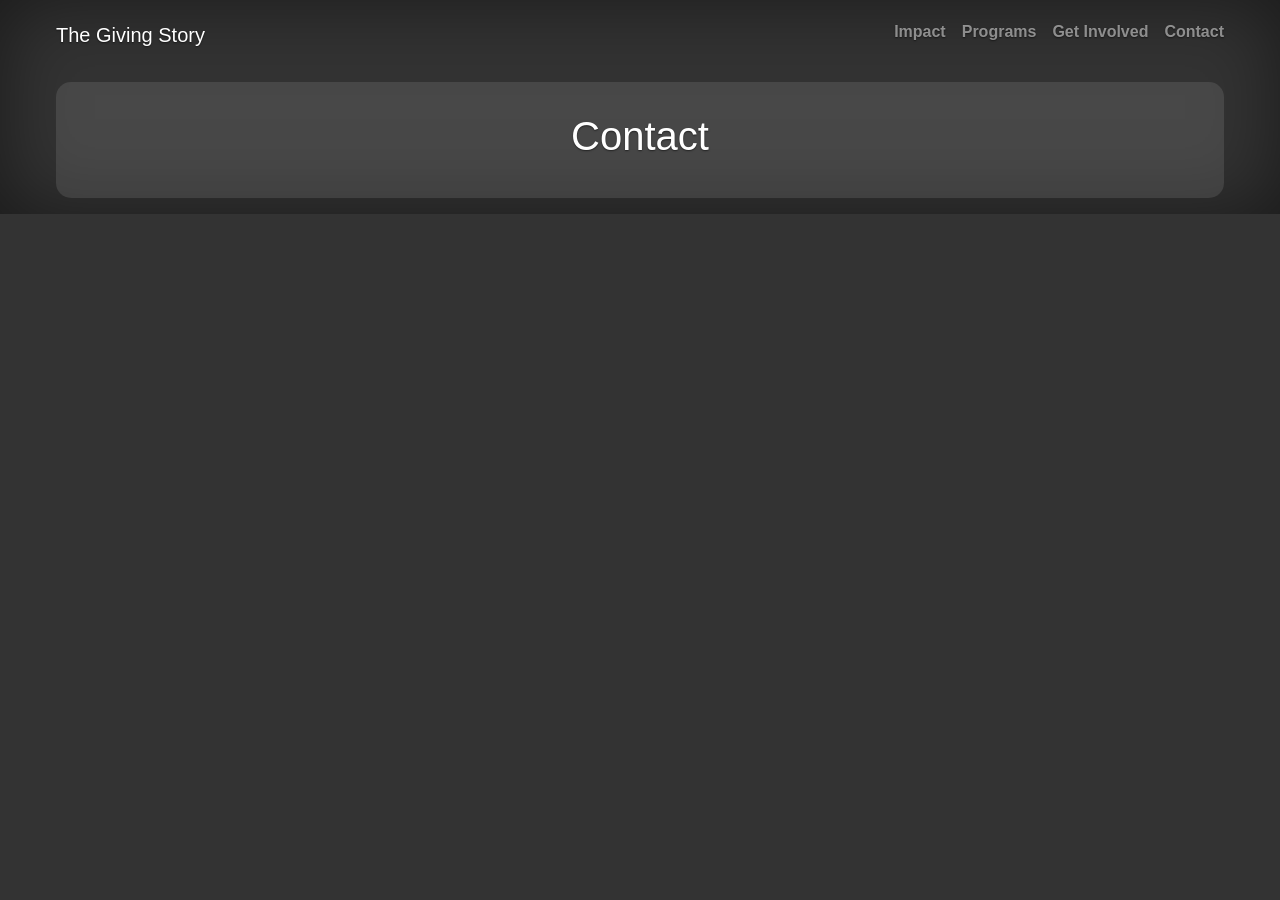
==== Contact.html @ 28c7bc94 "Add files via upload" ====
<!DOCTYPE html>
<html lang="en">
<head>
  <title>The Giving Story</title>
  <meta charset="utf-8">
  <meta name="viewport" content="width=device-width, initial-scale=1">
  <link rel="stylesheet" href="https://cdn.jsdelivr.net/npm/bootstrap@4.6.2/dist/css/bootstrap.min.css">
  <script src="https://cdn.jsdelivr.net/npm/jquery@3.7.1/dist/jquery.slim.min.js"></script>
  <script src="https://cdn.jsdelivr.net/npm/popper.js@1.16.1/dist/umd/popper.min.js"></script>
  <script src="https://cdn.jsdelivr.net/npm/bootstrap@4.6.2/dist/js/bootstrap.bundle.min.js"></script>
  <script>
  fetch("Navbar.html")
    .then(response => response.text())
    .then(data => {
      document.getElementById("navbar").innerHTML = data;
    });
</script>
  <style>
       .carousel-inner img {
            width: 100%;
            height: 500px;
            object-fit: cover;
            }
  </style>
<meta name="theme-color" content="#563d7c">

    <style>
      .bd-placeholder-img {
        font-size: 1.125rem;
        text-anchor: middle;
        -webkit-user-select: none;
        -moz-user-select: none;
        -ms-user-select: none;
        user-select: none;
      }

      @media (min-width: 768px) {
        .bd-placeholder-img-lg {
          font-size: 3.5rem;
        }
      }
    </style>

    
    <!-- Custom styles for this template -->
    <link href="style.css" rel="stylesheet">
  </head>
  <body class="text-center">
    
<div class="cover-container d-flex w-100 p-3 mx-auto flex-column">

<div id="navbar"></div>
<div class="section-card">
        
            <h1>Contact</h1>
        </div>
    </div>
</body>
</html>
---- style.css ----
/*
 * Globals
 */

/* Links */
a,
a:focus,
a:hover {
  color: #fff;
}

/* Custom default button */
.btn-secondary,
.btn-secondary:hover,
.btn-secondary:focus {
  color: #333;
  text-shadow: none; /* Prevent inheritance from `body` */
  background-color: #fff;
  border: .05rem solid #fff;
}


/*
 * Base structure
 */

html,
body {
  min-height: 100%;
  background-color: #333;
}

body {
  display: -ms-flexbox;
  display: flex;
  color: #fff;
  text-shadow: 0 .05rem .1rem rgba(0, 0, 0, .5);
  box-shadow: inset 0 0 5rem rgba(0, 0, 0, .5);
}

.cover-container {
  max-width: 1200px;
}


/*
 * Header
 */
.masthead {
  margin-bottom: 2rem;
}

.masthead-brand {
  margin-bottom: 0;
}

.nav-masthead .nav-link {
  padding: .25rem 0;
  font-weight: 700;
  color: rgba(255, 255, 255, .5);
  background-color: transparent;
  border-bottom: .25rem solid transparent;
}

.nav-masthead .nav-link:hover,
.nav-masthead .nav-link:focus {
  border-bottom-color: rgba(255, 255, 255, .25);
}

.nav-masthead .nav-link + .nav-link {
  margin-left: 1rem;
}

.nav-masthead .active {
  color: #fff;
  border-bottom-color: #fff;
}

@media (min-width: 48em) {
  .masthead-brand {
    float: left;
  }
  .nav-masthead {
    float: right;
  }
}


/*
 * Cover
 */
.cover {
  padding: 0 1.5rem;
}
.cover .btn-lg {
  padding: .75rem 1.25rem;
  font-weight: 700;
}


/*
 * Footer
 */
.mastfoot {
  color: rgba(255, 255, 255, .5);
}

    

    .carousel-inner img {
      width: 100%;
      height: 500px;
      object-fit: cover;
      border-radius: 15px;
    }

    .section-card {
      background: rgba(255, 255, 255, 0.1);
      border-radius: 15px;
      padding: 30px;
      margin-top: 30px;
    }

    .section-card a {
      color: #ffc107;
    }

    .btn-custom {
      background-color: white;
      color: #333;
      font-weight: bold;
    }

    footer {
      margin-top: 40px;
      color: rgba(255,255,255,.7);
    }
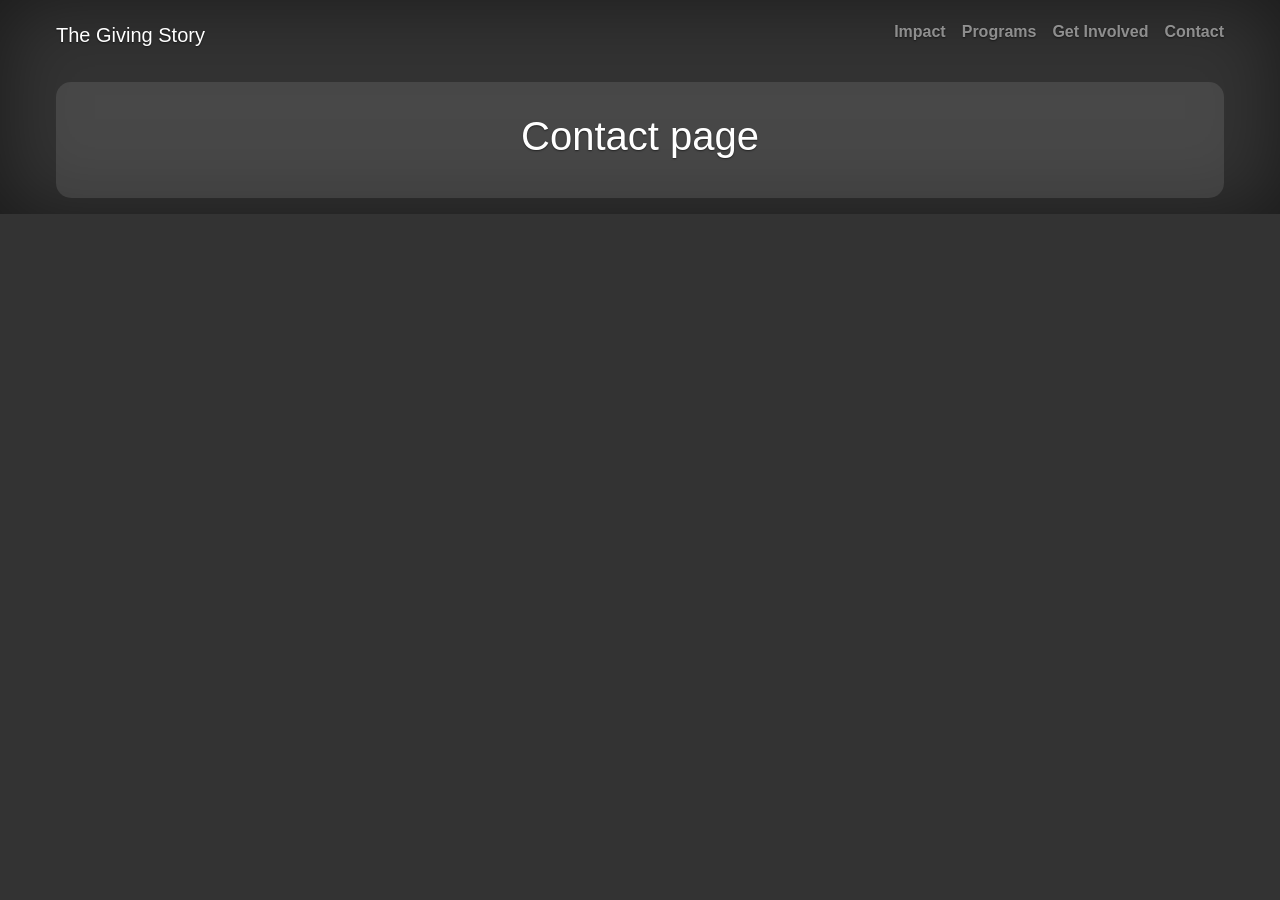
==== commit 0179919e: "Add files via upload" ====
--- a/Contact.html
+++ b/Contact.html
@@ -1,59 +1,58 @@
-<!DOCTYPE html>
-<html lang="en">
-<head>
-  <title>The Giving Story</title>
-  <meta charset="utf-8">
-  <meta name="viewport" content="width=device-width, initial-scale=1">
-  <link rel="stylesheet" href="https://cdn.jsdelivr.net/npm/bootstrap@4.6.2/dist/css/bootstrap.min.css">
-  <script src="https://cdn.jsdelivr.net/npm/jquery@3.7.1/dist/jquery.slim.min.js"></script>
-  <script src="https://cdn.jsdelivr.net/npm/popper.js@1.16.1/dist/umd/popper.min.js"></script>
-  <script src="https://cdn.jsdelivr.net/npm/bootstrap@4.6.2/dist/js/bootstrap.bundle.min.js"></script>
-  <script>
-  fetch("Navbar.html")
-    .then(response => response.text())
-    .then(data => {
-      document.getElementById("navbar").innerHTML = data;
-    });
-</script>
-  <style>
-       .carousel-inner img {
-            width: 100%;
-            height: 500px;
-            object-fit: cover;
-            }
-  </style>
-<meta name="theme-color" content="#563d7c">
-
-    <style>
-      .bd-placeholder-img {
-        font-size: 1.125rem;
-        text-anchor: middle;
-        -webkit-user-select: none;
-        -moz-user-select: none;
-        -ms-user-select: none;
-        user-select: none;
-      }
-
-      @media (min-width: 768px) {
-        .bd-placeholder-img-lg {
-          font-size: 3.5rem;
-        }
-      }
-    </style>
-
-    
-    <!-- Custom styles for this template -->
-    <link href="style.css" rel="stylesheet">
-  </head>
-  <body class="text-center">
-    
-<div class="cover-container d-flex w-100 p-3 mx-auto flex-column">
-
-<div id="navbar"></div>
-<div class="section-card">
-        
-            <h1>Contact</h1>
-        </div>
-    </div>
-</body>
+<!DOCTYPE html>
+<html lang="en">
+<head>
+  <title>The Giving Story</title>
+  <meta charset="utf-8">
+  <meta name="viewport" content="width=device-width, initial-scale=1">
+  <link rel="stylesheet" href="https://cdn.jsdelivr.net/npm/bootstrap@4.6.2/dist/css/bootstrap.min.css">
+  <script src="https://cdn.jsdelivr.net/npm/jquery@3.7.1/dist/jquery.slim.min.js"></script>
+  <script src="https://cdn.jsdelivr.net/npm/popper.js@1.16.1/dist/umd/popper.min.js"></script>
+  <script src="https://cdn.jsdelivr.net/npm/bootstrap@4.6.2/dist/js/bootstrap.bundle.min.js"></script>
+  <script>
+  fetch("Navbar.html")
+    .then(response => response.text())
+    .then(data => {
+      document.getElementById("navbar").innerHTML = data;
+    });
+</script>
+  <style>
+       .carousel-inner img {
+            width: 100%;
+            height: 500px;
+            object-fit: cover;
+            }
+  </style>
+<meta name="theme-color" content="#563d7c">
+
+    <style>
+      .bd-placeholder-img {
+        font-size: 1.125rem;
+        text-anchor: middle;
+        -webkit-user-select: none;
+        -moz-user-select: none;
+        -ms-user-select: none;
+        user-select: none;
+      }
+
+      @media (min-width: 768px) {
+        .bd-placeholder-img-lg {
+          font-size: 3.5rem;
+        }
+      }
+    </style>
+
+    
+    <!-- Custom styles for this template -->
+    <link href="style.css" rel="stylesheet">
+  </head>
+  <body class="text-center">
+    
+    <div class="cover-container d-flex w-100 p-3 mx-auto flex-column">
+
+        <div id="navbar"></div>
+        <div class="section-card">
+            <h1>Contact page</h1>
+        </div>
+    </div>
+  </Body>
 </html>
--- a/style.css
+++ b/style.css
@@ -1,137 +1,159 @@
-/*
- * Globals
- */
-
-/* Links */
-a,
-a:focus,
-a:hover {
-  color: #fff;
-}
-
-/* Custom default button */
-.btn-secondary,
-.btn-secondary:hover,
-.btn-secondary:focus {
-  color: #333;
-  text-shadow: none; /* Prevent inheritance from `body` */
-  background-color: #fff;
-  border: .05rem solid #fff;
-}
-
-
-/*
- * Base structure
- */
-
-html,
-body {
-  min-height: 100%;
-  background-color: #333;
-}
-
-body {
-  display: -ms-flexbox;
-  display: flex;
-  color: #fff;
-  text-shadow: 0 .05rem .1rem rgba(0, 0, 0, .5);
-  box-shadow: inset 0 0 5rem rgba(0, 0, 0, .5);
-}
-
-.cover-container {
-  max-width: 1200px;
-}
-
-
-/*
- * Header
- */
-.masthead {
-  margin-bottom: 2rem;
-}
-
-.masthead-brand {
-  margin-bottom: 0;
-}
-
-.nav-masthead .nav-link {
-  padding: .25rem 0;
-  font-weight: 700;
-  color: rgba(255, 255, 255, .5);
-  background-color: transparent;
-  border-bottom: .25rem solid transparent;
-}
-
-.nav-masthead .nav-link:hover,
-.nav-masthead .nav-link:focus {
-  border-bottom-color: rgba(255, 255, 255, .25);
-}
-
-.nav-masthead .nav-link + .nav-link {
-  margin-left: 1rem;
-}
-
-.nav-masthead .active {
-  color: #fff;
-  border-bottom-color: #fff;
-}
-
-@media (min-width: 48em) {
-  .masthead-brand {
-    float: left;
-  }
-  .nav-masthead {
-    float: right;
-  }
-}
-
-
-/*
- * Cover
- */
-.cover {
-  padding: 0 1.5rem;
-}
-.cover .btn-lg {
-  padding: .75rem 1.25rem;
-  font-weight: 700;
-}
-
-
-/*
- * Footer
- */
-.mastfoot {
-  color: rgba(255, 255, 255, .5);
-}
-
-    
-
-    .carousel-inner img {
-      width: 100%;
-      height: 500px;
-      object-fit: cover;
-      border-radius: 15px;
-    }
-
-    .section-card {
-      background: rgba(255, 255, 255, 0.1);
-      border-radius: 15px;
-      padding: 30px;
-      margin-top: 30px;
-    }
-
-    .section-card a {
-      color: #ffc107;
-    }
-
-    .btn-custom {
-      background-color: white;
-      color: #333;
-      font-weight: bold;
-    }
-
-    footer {
-      margin-top: 40px;
-      color: rgba(255,255,255,.7);
-    }+/*
+ * Globals
+ */
+
+/* Links */
+a,
+a:focus,
+a:hover {
+  color: #fff;
+}
+
+/* Custom default button */
+.btn-secondary,
+.btn-secondary:hover,
+.btn-secondary:focus {
+  color: #333;
+  text-shadow: none; /* Prevent inheritance from `body` */
+  background-color: #fff;
+  border: .05rem solid #fff;
+}
+
+
+/*
+ * Base structure
+ */
+
+html,
+body {
+  min-height: 100%;
+  background-color: #333;
+}
+
+body {
+  display: -ms-flexbox;
+  display: flex;
+  color: #fff;
+  text-shadow: 0 .05rem .1rem rgba(0, 0, 0, .5);
+  box-shadow: inset 0 0 5rem rgba(0, 0, 0, .5);
+}
+
+.cover-container {
+  max-width: 1200px;
+}
+
+
+/*
+ * Header
+ */
+.masthead {
+  margin-bottom: 2rem;
+}
+
+.masthead-brand {
+  margin-bottom: 0;
+}
+
+.nav-masthead .nav-link {
+  padding: .25rem 0;
+  font-weight: 700;
+  color: rgba(255, 255, 255, .5);
+  background-color: transparent;
+  border-bottom: .25rem solid transparent;
+}
+
+.nav-masthead .nav-link:hover,
+.nav-masthead .nav-link:focus {
+  border-bottom-color: rgba(255, 255, 255, .25);
+}
+
+.nav-masthead .nav-link + .nav-link {
+  margin-left: 1rem;
+}
+
+.nav-masthead .active {
+  color: #fff;
+  border-bottom-color: #fff;
+}
+
+@media (min-width: 48em) {
+  .masthead-brand {
+    float: left;
+  }
+  .nav-masthead {
+    float: right;
+  }
+}
+
+
+/*
+ * Cover
+ */
+.cover {
+  padding: 0 1.5rem;
+}
+.cover .btn-lg {
+  padding: .75rem 1.25rem;
+  font-weight: 700;
+}
+
+
+/*
+ * Footer
+ */
+.mastfoot {
+  color: rgba(255, 255, 255, .5);
+}
+
+    
+
+    .carousel-inner img {
+      width: 100%;
+      height: 500px;
+      object-fit: cover;
+      border-radius: 15px;
+    }
+
+    .section-card {
+      background: rgba(255, 255, 255, 0.1);
+      border-radius: 15px;
+      padding: 30px;
+      margin-top: 30px;
+    }
+
+    .section-card a {
+      color: #ffc107;
+    }
+
+    .btn-custom {
+      background-color: white;
+      color: #333;
+      font-weight: bold;
+    }
+
+    footer {
+      margin-top: 40px;
+      color: rgba(255,255,255,.7);
+    }
+
+    .impact-hero {
+  text-align: center;
+  padding: 40px 20px;
+}
+
+.impact-hero .hero-content {
+  max-width: 1100px;
+  margin: 0 auto;
+}
+
+.impact-hero ul {
+  display: inline-block;
+  text-align: left;
+  margin: 20px auto;
+  padding-left: 25px;
+}
+
+.impact-hero li {
+  margin-bottom: 8px;
+  line-height: 1.5;
+}
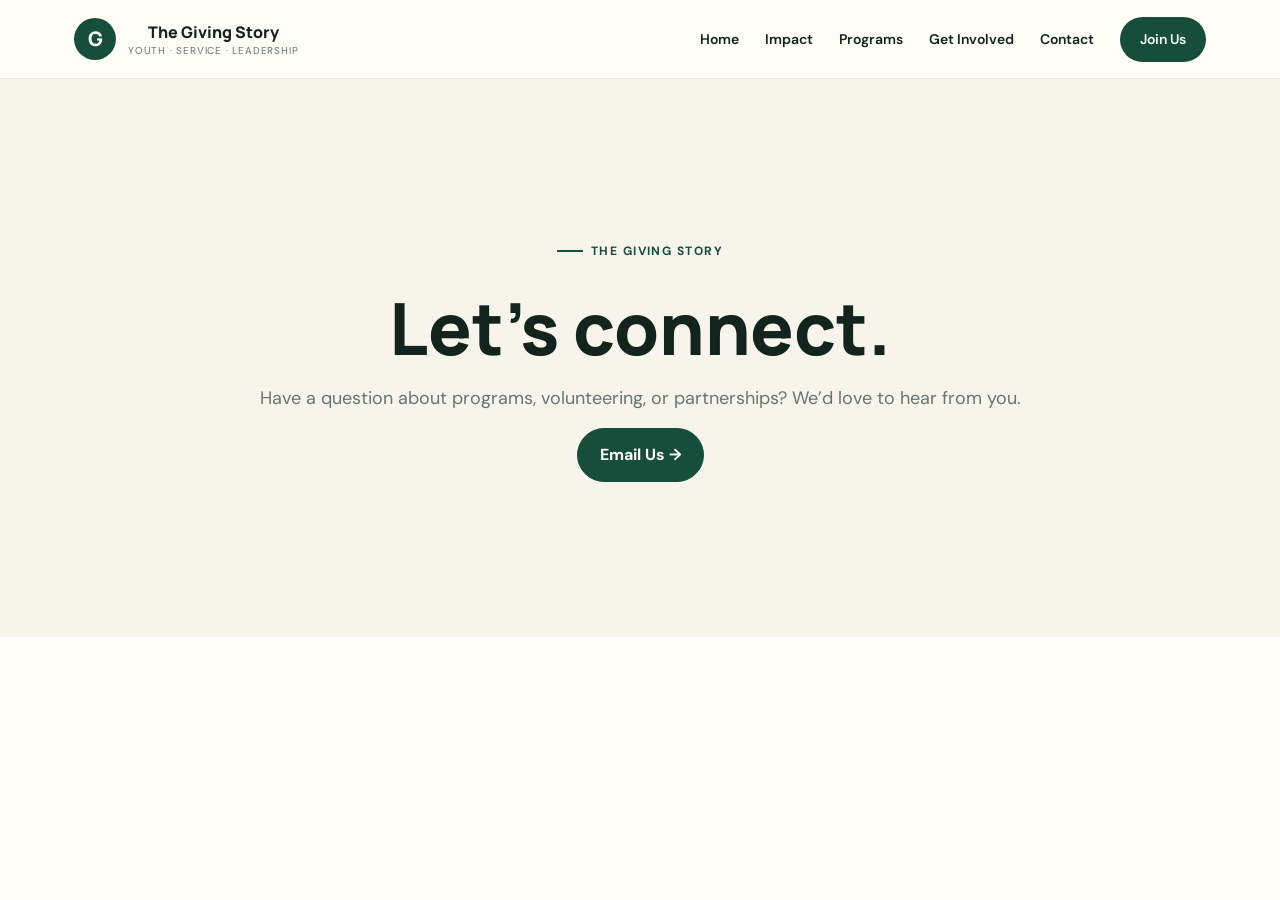
==== commit 63a1dc61: "Add files via upload" ====
--- a/Contact.html
+++ b/Contact.html
@@ -50,9 +50,7 @@
     <div class="cover-container d-flex w-100 p-3 mx-auto flex-column">
 
         <div id="navbar"></div>
-        <div class="section-card">
-            <h1>Contact page</h1>
-        </div>
+        <section class="placeholder-page"><div><div class="eyebrow">The Giving Story</div><h1>Let’s connect.</h1><p>Have a question about programs, volunteering, or partnerships? We’d love to hear from you.</p><a class="btn-modern btn-dark" href="mailto:info@thegivingstory.org">Email Us →</a></div></section>
     </div>
   </Body>
 </html>
--- a/style.css
+++ b/style.css
@@ -1,159 +1,174 @@
-/*
- * Globals
- */
+@import url('https://fonts.googleapis.com/css2?family=DM+Sans:wght@400;500;600;700&family=Manrope:wght@600;700;800&display=swap');
+:root{--ink:#13231d;--muted:#66756e;--cream:#f7f4ec;--paper:#fffdf8;--green:#174d3b;--lime:#d9ee77;--line:#dfe5df;--orange:#f5a45b;--shadow:0 18px 50px rgba(19,35,29,.09)}
+*{box-sizing:border-box} html{scroll-behavior:smooth} body{margin:0;background:var(--paper);color:var(--ink);font-family:'DM Sans',sans-serif;text-shadow:none!important;box-shadow:none!important;display:block!important;text-align:left!important} a{color:inherit;text-decoration:none} a:hover{color:var(--green);text-decoration:none}.cover-container{max-width:none!important;width:100%;padding:0!important}.site-header{position:sticky;top:0;z-index:1000;background:rgba(255,253,248,.94);backdrop-filter:blur(12px);border-bottom:1px solid rgba(19,35,29,.08)}.nav-wrap{max-width:1180px;margin:auto;min-height:78px;padding:0 24px;display:flex;align-items:center;justify-content:space-between;gap:30px}.brand{display:flex;align-items:center;gap:12px}.brand-mark{width:42px;height:42px;border-radius:50%;display:grid;place-items:center;background:var(--green);color:white;font-family:Manrope;font-weight:800;font-size:20px}.brand strong{display:block;font:800 16px Manrope}.brand small{display:block;color:var(--muted);font-size:10px;letter-spacing:.08em;text-transform:uppercase}.site-nav{display:flex;align-items:center;gap:26px}.site-nav>a{font-weight:600;font-size:14px}.nav-cta,.btn-primary{background:var(--green)!important;color:white!important;border:0!important;border-radius:999px;padding:12px 20px!important}.menu-toggle{display:none;border:0;background:none;font-size:26px}.page-shell{max-width:1180px;margin:auto;padding:0 24px}.hero-modern{min-height:680px;display:grid;grid-template-columns:1.05fr .95fr;align-items:center;gap:54px;padding:72px 24px 80px;max-width:1180px;margin:auto}.eyebrow{display:inline-flex;align-items:center;gap:8px;text-transform:uppercase;letter-spacing:.12em;font-weight:700;font-size:12px;color:var(--green);margin-bottom:18px}.eyebrow:before{content:'';width:26px;height:2px;background:var(--green)}.hero-modern h1,.impact-hero h1,.hero h1{font:800 clamp(46px,6vw,78px)/.98 Manrope;margin:0 0 24px;letter-spacing:-.045em}.hero-modern h1 em{font-style:normal;color:var(--green)}.hero-modern p{font-size:18px;line-height:1.7;color:var(--muted);max-width:610px}.hero-actions{display:flex;gap:12px;flex-wrap:wrap;margin-top:30px}.btn-modern{display:inline-flex;align-items:center;justify-content:center;padding:14px 22px;border-radius:999px;font-weight:700;border:1px solid var(--line)}.btn-dark{background:var(--green);color:white;border-color:var(--green)}.hero-collage{position:relative;min-height:520px}.hero-photo{position:absolute;overflow:hidden;border-radius:28px;box-shadow:var(--shadow);background:#dce4dc}.hero-photo img{width:100%;height:100%;object-fit:cover}.hero-photo.one{width:78%;height:410px;right:0;top:0}.hero-photo.two{width:52%;height:250px;left:0;bottom:0;border:10px solid var(--paper)}.hero-badge{position:absolute;right:8%;bottom:28px;width:142px;height:142px;border-radius:50%;background:var(--lime);display:grid;place-items:center;text-align:center;padding:20px;font:800 14px/1.2 Manrope;transform:rotate(7deg)}.ticker{background:var(--green);color:white;overflow:hidden;padding:14px 0;font:700 12px Manrope;letter-spacing:.12em;text-transform:uppercase;white-space:nowrap}.ticker span{display:inline-block;padding-left:2rem}.section{padding:96px 24px}.section.alt{background:var(--cream)}.section-inner{max-width:1180px;margin:auto}.section-head{display:flex;justify-content:space-between;align-items:end;gap:30px;margin-bottom:42px}.section-head h2,.section-card h1,.section-card h2{font:800 clamp(32px,4vw,52px)/1.05 Manrope;letter-spacing:-.035em;margin:0}.section-head p{max-width:520px;color:var(--muted);line-height:1.7}.mission-grid{display:grid;grid-template-columns:1fr 1fr;gap:24px}.mission-card{border-radius:26px;padding:36px;min-height:280px;display:flex;flex-direction:column;justify-content:space-between}.mission-card.dark{background:var(--green);color:white}.mission-card.light{background:var(--lime)}.mission-card .num{font:700 13px Manrope;opacity:.65}.mission-card h3{font:800 30px/1.1 Manrope;margin:30px 0 12px}.program-grid{display:grid;grid-template-columns:repeat(3,1fr);gap:20px}.program-card{background:white;border:1px solid var(--line);border-radius:24px;padding:28px;transition:.25s}.program-card:hover{transform:translateY(-5px);box-shadow:var(--shadow)}.program-icon{width:46px;height:46px;border-radius:14px;background:var(--cream);display:grid;place-items:center;font-size:22px}.program-card h3{font:800 22px Manrope;margin:22px 0 10px}.program-card p{color:var(--muted);line-height:1.65}.photo-band{max-width:1180px;margin:auto;padding:0 24px 96px}.photo-band img{width:100%;height:520px;object-fit:cover;border-radius:30px}.partners{display:flex;flex-wrap:wrap;gap:12px}.partner-pill{padding:13px 17px;border:1px solid var(--line);border-radius:999px;background:white;font-weight:600}.cta-panel{background:var(--green);color:white;border-radius:32px;padding:58px;display:flex;align-items:center;justify-content:space-between;gap:30px}.cta-panel h2{font:800 clamp(34px,4vw,54px)/1 Manrope;margin:0;max-width:650px}.cta-panel .btn-modern{background:var(--lime);color:var(--ink);border:0}.mastfoot{max-width:1180px;margin:0 auto!important;padding:40px 24px!important;color:var(--muted)!important;border-top:1px solid var(--line);text-align:left}.section-card{max-width:1180px;margin:28px auto 0!important;background:white!important;color:var(--ink)!important;border:1px solid var(--line);border-radius:26px!important;padding:38px!important;box-shadow:none!important;text-shadow:none!important}.section-card p,.section-card li{color:var(--muted);line-height:1.7}.section-card a{color:var(--green)!important;font-weight:700}.impact-hero,.hero{padding:90px 24px 56px!important;background:var(--cream);text-align:left!important}.impact-hero .hero-content,.hero .hero-content{max-width:1180px!important;margin:auto}.impact-hero h1,.hero h1{max-width:850px}.impact-hero p,.hero p{max-width:800px;color:var(--muted);font-size:18px;line-height:1.7}.impact-hero ul{display:block!important;max-width:850px;margin:24px 0!important}.cards-container{padding:0 24px 80px}.carousel{border-radius:28px;overflow:hidden;box-shadow:var(--shadow)}.carousel-inner img{border-radius:0!important}.carousel-caption{background:linear-gradient(transparent,rgba(0,0,0,.65));left:0!important;right:0!important;bottom:0!important;padding:90px 40px 32px!important;text-align:left}.carousel-caption h1,.carousel-caption h3{font:800 38px Manrope}.placeholder-page{min-height:62vh;display:grid;place-items:center;text-align:center;padding:80px 24px;background:var(--cream)}.placeholder-page h1{font:800 clamp(42px,6vw,72px) Manrope}.placeholder-page p{color:var(--muted);font-size:18px}
+@media(max-width:900px){.site-nav{display:none;position:absolute;top:78px;left:0;right:0;background:var(--paper);padding:22px 24px;border-bottom:1px solid var(--line);flex-direction:column;align-items:flex-start}.site-nav.open{display:flex}.menu-toggle{display:block}.hero-modern{grid-template-columns:1fr;padding-top:48px}.hero-collage{min-height:450px}.mission-grid,.program-grid{grid-template-columns:1fr}.section-head,.cta-panel{align-items:flex-start;flex-direction:column}.hero-modern h1{font-size:52px}}@media(max-width:560px){.hero-modern h1{font-size:43px}.hero-collage{min-height:360px}.hero-photo.one{height:300px;width:86%}.hero-photo.two{height:180px}.hero-badge{width:110px;height:110px;font-size:11px}.section{padding:68px 20px}.cta-panel{padding:34px}.section-card{padding:28px!important;margin-left:18px!important;margin-right:18px!important}}
 
-/* Links */
-a,
-a:focus,
-a:hover {
+
+/* =========================================================
+   2026 Editorial Homepage Enhancements
+   Inspired by contemporary youth/nonprofit visual language
+   ========================================================= */
+
+.site-main {
+  overflow: hidden;
+}
+
+.hero-modern {
+  position: relative;
+}
+
+.hero-modern::before {
+  content: "";
+  position: absolute;
+  width: 360px;
+  height: 360px;
+  border-radius: 50%;
+  background: rgba(217, 238, 119, .28);
+  filter: blur(1px);
+  left: -250px;
+  top: 60px;
+  z-index: -1;
+}
+
+.hero-modern h1 {
+  max-width: 720px;
+}
+
+.hero-modern h1 em {
+  position: relative;
+  display: inline-block;
+}
+
+.hero-modern h1 em::after {
+  content: "";
+  position: absolute;
+  left: 1%;
+  right: 0;
+  bottom: -8px;
+  height: 7px;
+  background: var(--lime);
+  border-radius: 999px;
+  transform: rotate(-1deg);
+  z-index: -1;
+}
+
+.hero-photo img {
+  transition: transform .65s cubic-bezier(.2,.7,.2,1);
+}
+
+.hero-photo:hover img {
+  transform: scale(1.035);
+}
+
+.ticker {
+  border-top: 1px solid rgba(255,255,255,.16);
+  border-bottom: 1px solid rgba(255,255,255,.16);
+}
+
+.mission-card,
+.program-card,
+.cta-panel,
+.photo-band img {
+  overflow: hidden;
+}
+
+.program-card {
+  min-height: 290px;
+  display: flex;
+  flex-direction: column;
+}
+
+.program-card p {
+  margin-bottom: 0;
+}
+
+.program-card::after {
+  content: "Explore →";
+  margin-top: auto;
+  padding-top: 28px;
+  font-weight: 700;
+  color: var(--green);
+}
+
+.impact-statement {
+  margin: 0;
+  padding: 110px 24px;
+  background: var(--green);
   color: #fff;
 }
 
-/* Custom default button */
-.btn-secondary,
-.btn-secondary:hover,
-.btn-secondary:focus {
-  color: #333;
-  text-shadow: none; /* Prevent inheritance from `body` */
-  background-color: #fff;
-  border: .05rem solid #fff;
+.impact-statement-inner {
+  max-width: 1180px;
+  margin: 0 auto;
 }
 
-
-/*
- * Base structure
- */
-
-html,
-body {
-  min-height: 100%;
-  background-color: #333;
+.light-eyebrow {
+  color: var(--lime);
 }
 
-body {
-  display: -ms-flexbox;
-  display: flex;
-  color: #fff;
-  text-shadow: 0 .05rem .1rem rgba(0, 0, 0, .5);
-  box-shadow: inset 0 0 5rem rgba(0, 0, 0, .5);
+.light-eyebrow::before {
+  background: var(--lime);
 }
 
-.cover-container {
-  max-width: 1200px;
+.impact-statement h2 {
+  max-width: 980px;
+  margin: 0 0 28px;
+  font: 800 clamp(42px, 6vw, 76px)/.98 Manrope, sans-serif;
+  letter-spacing: -.05em;
 }
 
-
-/*
- * Header
- */
-.masthead {
-  margin-bottom: 2rem;
+.impact-statement p {
+  max-width: 650px;
+  margin: 0 0 28px;
+  font-size: 18px;
+  line-height: 1.75;
+  color: rgba(255,255,255,.76);
 }
 
-.masthead-brand {
-  margin-bottom: 0;
+.text-link {
+  display: inline-block;
+  color: #fff !important;
+  font-weight: 700;
+  border-bottom: 1px solid rgba(255,255,255,.55);
+  padding-bottom: 4px;
 }
 
-.nav-masthead .nav-link {
-  padding: .25rem 0;
-  font-weight: 700;
-  color: rgba(255, 255, 255, .5);
-  background-color: transparent;
-  border-bottom: .25rem solid transparent;
+.text-link:hover {
+  color: var(--lime) !important;
+  border-color: var(--lime);
 }
 
-.nav-masthead .nav-link:hover,
-.nav-masthead .nav-link:focus {
-  border-bottom-color: rgba(255, 255, 255, .25);
+.partner-pill {
+  transition: transform .2s ease, background .2s ease, border-color .2s ease;
 }
 
-.nav-masthead .nav-link + .nav-link {
-  margin-left: 1rem;
+.partner-pill:hover {
+  transform: translateY(-2px);
+  background: var(--lime);
+  border-color: var(--lime);
 }
 
-.nav-masthead .active {
-  color: #fff;
-  border-bottom-color: #fff;
+.btn-modern {
+  transition: transform .2s ease, box-shadow .2s ease, background .2s ease;
 }
 
-@media (min-width: 48em) {
-  .masthead-brand {
-    float: left;
-  }
-  .nav-masthead {
-    float: right;
+.btn-modern:hover {
+  transform: translateY(-2px);
+  box-shadow: 0 10px 25px rgba(19,35,29,.12);
+}
+
+@media (max-width: 900px) {
+  .impact-statement {
+    padding: 82px 24px;
   }
 }
 
+@media (max-width: 560px) {
+  .impact-statement {
+    padding: 68px 20px;
+  }
 
-/*
- * Cover
- */
-.cover {
-  padding: 0 1.5rem;
+  .impact-statement h2 {
+    font-size: 40px;
+  }
 }
-.cover .btn-lg {
-  padding: .75rem 1.25rem;
-  font-weight: 700;
-}
-
-
-/*
- * Footer
- */
-.mastfoot {
-  color: rgba(255, 255, 255, .5);
-}
-
-    
-
-    .carousel-inner img {
-      width: 100%;
-      height: 500px;
-      object-fit: cover;
-      border-radius: 15px;
-    }
-
-    .section-card {
-      background: rgba(255, 255, 255, 0.1);
-      border-radius: 15px;
-      padding: 30px;
-      margin-top: 30px;
-    }
-
-    .section-card a {
-      color: #ffc107;
-    }
-
-    .btn-custom {
-      background-color: white;
-      color: #333;
-      font-weight: bold;
-    }
-
-    footer {
-      margin-top: 40px;
-      color: rgba(255,255,255,.7);
-    }
-
-    .impact-hero {
-  text-align: center;
-  padding: 40px 20px;
-}
-
-.impact-hero .hero-content {
-  max-width: 1100px;
-  margin: 0 auto;
-}
-
-.impact-hero ul {
-  display: inline-block;
-  text-align: left;
-  margin: 20px auto;
-  padding-left: 25px;
-}
-
-.impact-hero li {
-  margin-bottom: 8px;
-  line-height: 1.5;
-}
